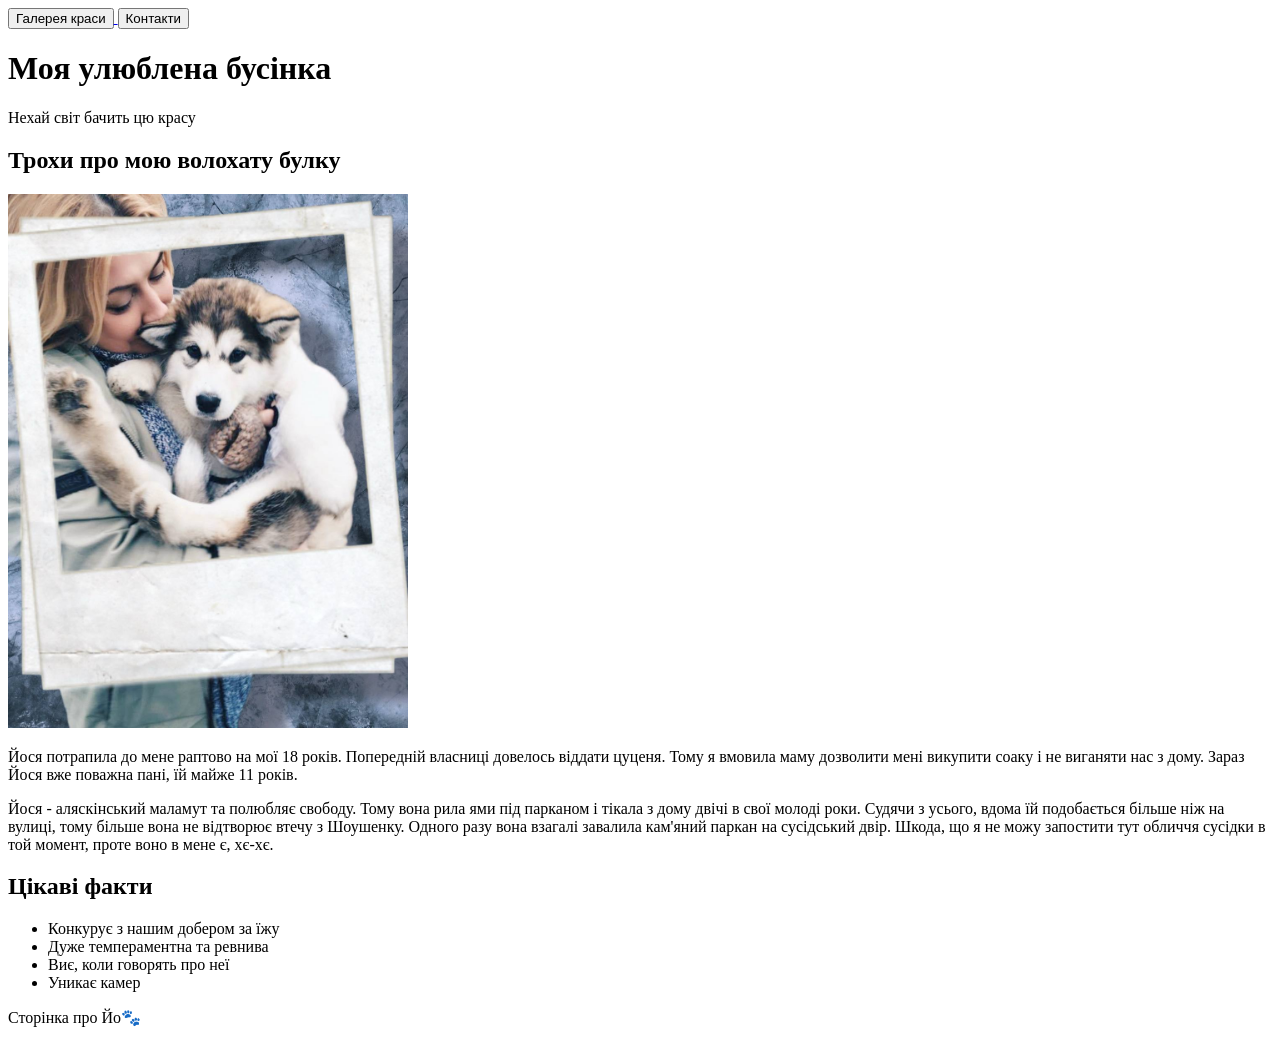
==== index.html @ 309364ca "Yosia website" ====
<!DOCTYPE html>
<html lang="uk">
<head>
    <meta charset="UTF-8">
    <title>Йося</title>
</head>
<nav>
    <a href="pages/gallery.html">
        <button>Галерея краси</button>
    </a>

    <a href="pages/contact.html">
        <button>Контакти</button>
    </a>
</nav>
<body>

    <header>
        <h1>Моя улюблена бусінка</h1>
        <p>Нехай світ бачить цю красу</p>
    </header>

    <main>
        <div>
            <h2>Трохи про мою волохату булку</h2>

            <img src="photo/yosya1.jpg" alt="Йося манюня" width="400">

            <p>
                Йося потрапила до мене раптово на мої 18 років.
                Попередній власниці довелось віддати цуценя.
                Тому я вмовила маму дозволити мені викупити соаку і не виганяти нас з дому. Зараз Йося вже поважна пані, їй майже 11 років.
            </p>

            <p>
                Йося - аляскінський маламут та полюбляє свободу. Тому вона рила ями під парканом і тікала з дому двічі в свої молоді роки. Судячи з усього, вдома їй подобається більше ніж на вулиці, тому більше вона не відтворює втечу з Шоушенку.
                Одного разу вона взагалі завалила кам'яний паркан на сусідський двір. Шкода, що я не можу запостити тут обличчя сусідки в той момент, проте воно в мене є, хє-хє.
            </p>
        </div>

        <div>
            <h2>Цікаві факти</h2>

            <ul>
                <li>Конкурує з нашим добером за їжу</li>
                <li>Дуже темпераментна та ревнива</li>
                <li>Виє, коли говорять про неї</li>
                <li>Уникає камер</li>
            </ul>
        </div>
    </main>

    <footer>
        <p>Сторінка про Йо🐾</p>
    </footer>

</body>
</html>
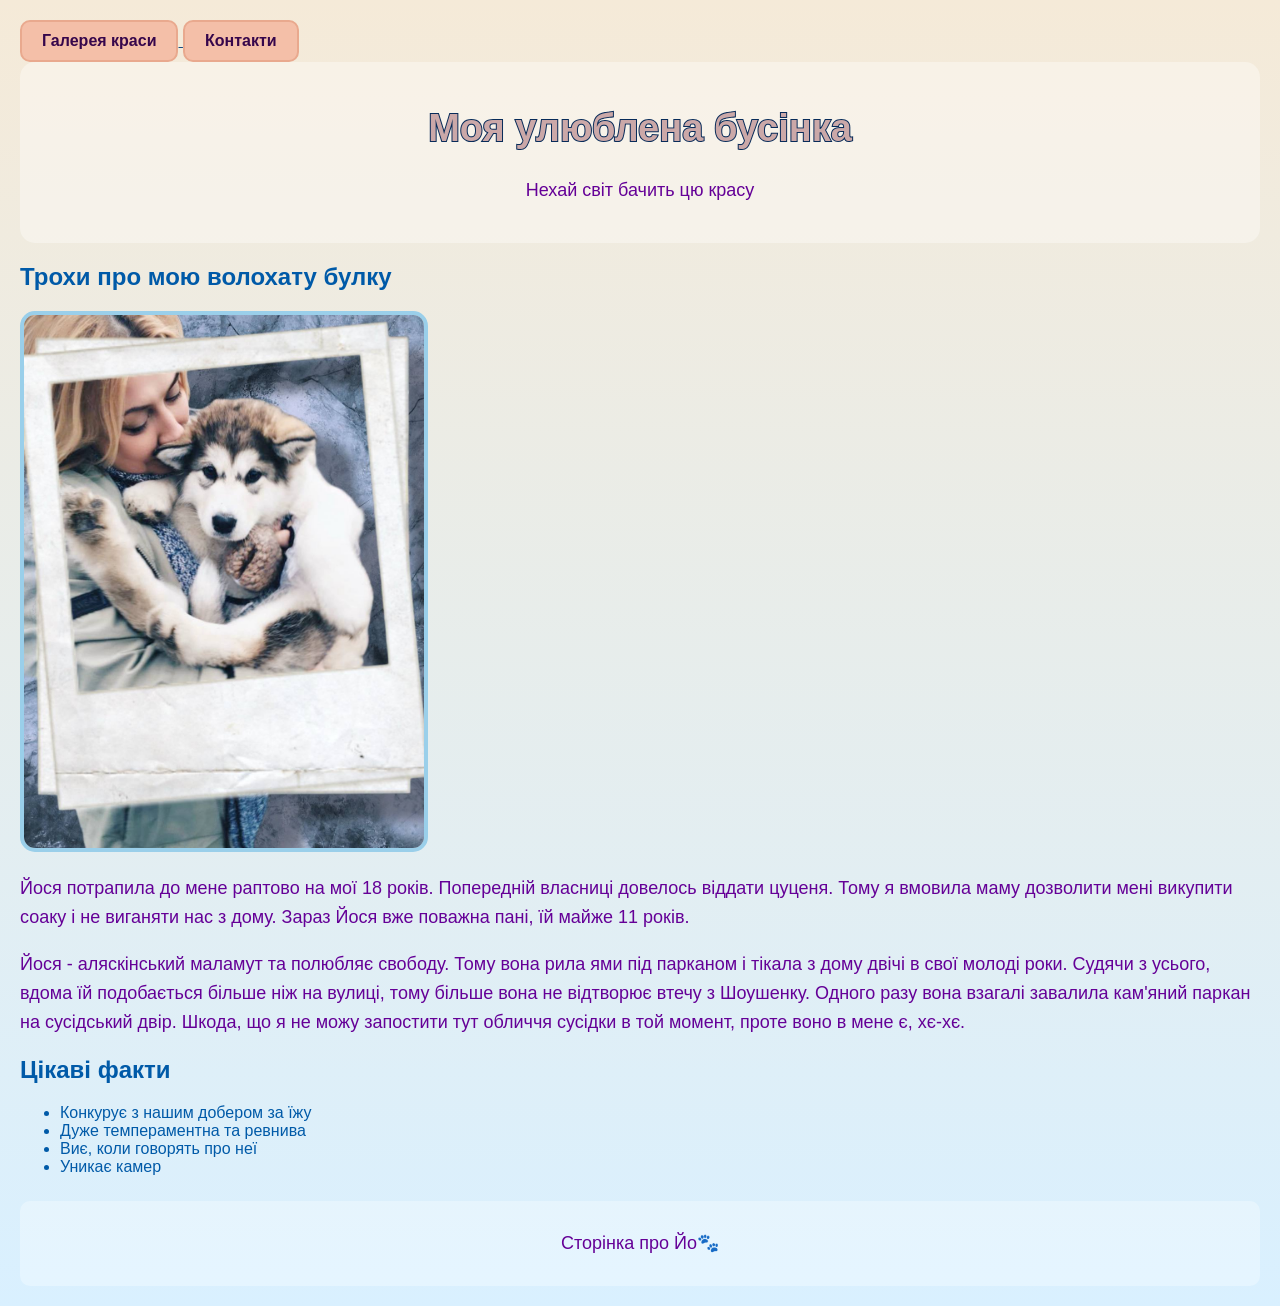
==== commit 7b72f896: "Add styles to Yosia website" ====
--- a/index.html
+++ b/index.html
@@ -2,26 +2,29 @@
 <html lang="uk">
 <head>
     <meta charset="UTF-8">
+    <link rel="stylesheet" href="style.css">
     <title>Йося</title>
 </head>
-<nav>
-    <a href="pages/gallery.html">
-        <button>Галерея краси</button>
-    </a>
 
-    <a href="pages/contact.html">
-        <button>Контакти</button>
-    </a>
-</nav>
-<body>
+<body id="home-page">
 
-    <header>
+    <nav class="main-navigation">
+        <a href="pages/gallery.html">
+            <button>Галерея краси</button>
+        </a>
+
+        <a href="pages/contact.html">
+            <button>Контакти</button>
+        </a>
+    </nav>
+
+    <header id="page-header" class="main-header">
         <h1>Моя улюблена бусінка</h1>
         <p>Нехай світ бачить цю красу</p>
     </header>
 
-    <main>
-        <div>
+    <main id="main-content" class="content">
+        <div id="about-yosia" class="content-section">
             <h2>Трохи про мою волохату булку</h2>
 
             <img src="photo/yosya1.jpg" alt="Йося манюня" width="400">
@@ -38,7 +41,7 @@
             </p>
         </div>
 
-        <div>
+        <div id="yosia-facts" class="content-section">
             <h2>Цікаві факти</h2>
 
             <ul>
@@ -50,7 +53,7 @@
         </div>
     </main>
 
-    <footer>
+    <footer id="page-footer" class="site-footer">
         <p>Сторінка про Йо🐾</p>
     </footer>
 
--- a/style.css
+++ b/style.css
@@ -0,0 +1,73 @@
+body {
+    background: linear-gradient(to bottom, #f5ead8, #d9f0ff);
+    color: #005aa8;
+    font-family: Arial, sans-serif;
+    margin: 0;
+    padding: 20px;
+}
+
+header {
+    background-color: rgba(255, 255, 255, 0.35);
+    color: #60185a;
+    text-align: center;
+    padding: 20px;
+    border-radius: 15px;
+}
+
+h1 {
+    color: rgb(203, 168, 168);
+    font-family: 'Comfortaa', sans-serif;
+    font-size: 38px;
+    font-weight: 700;
+    text-align: center;
+    -webkit-text-stroke: 2px #082b59;
+    paint-order: stroke fill;
+}
+}
+
+h2 {
+    color: #082b59;
+    font-family: Georgia, serif;
+    font-size: 27px;
+    font-weight: bold;
+    text-align: center;
+}
+
+p {
+    color: #650097;
+    font-size: 18px;
+    line-height: 1.6;
+}
+
+img {
+    border: 4px solid #9acfea;
+    border-radius: 15px;
+}
+
+button {
+    background-color: #f4bfa8;
+    color: #36064b;
+    font-size: 16px;
+    font-weight: bold;
+    padding: 10px 20px;
+    border: 2px solid #e9a98e;
+    border-radius: 10px;
+    cursor: pointer;
+}
+
+button:hover {
+    background-color: #eda98b;
+}
+
+a {
+    color: #174a7e;
+}
+
+footer {
+    color: #082b59;
+    text-align: center;
+    background-color: rgba(255, 255, 255, 0.3);
+    padding: 10px;
+    margin-top: 25px;
+    border-radius: 10px;
+}
